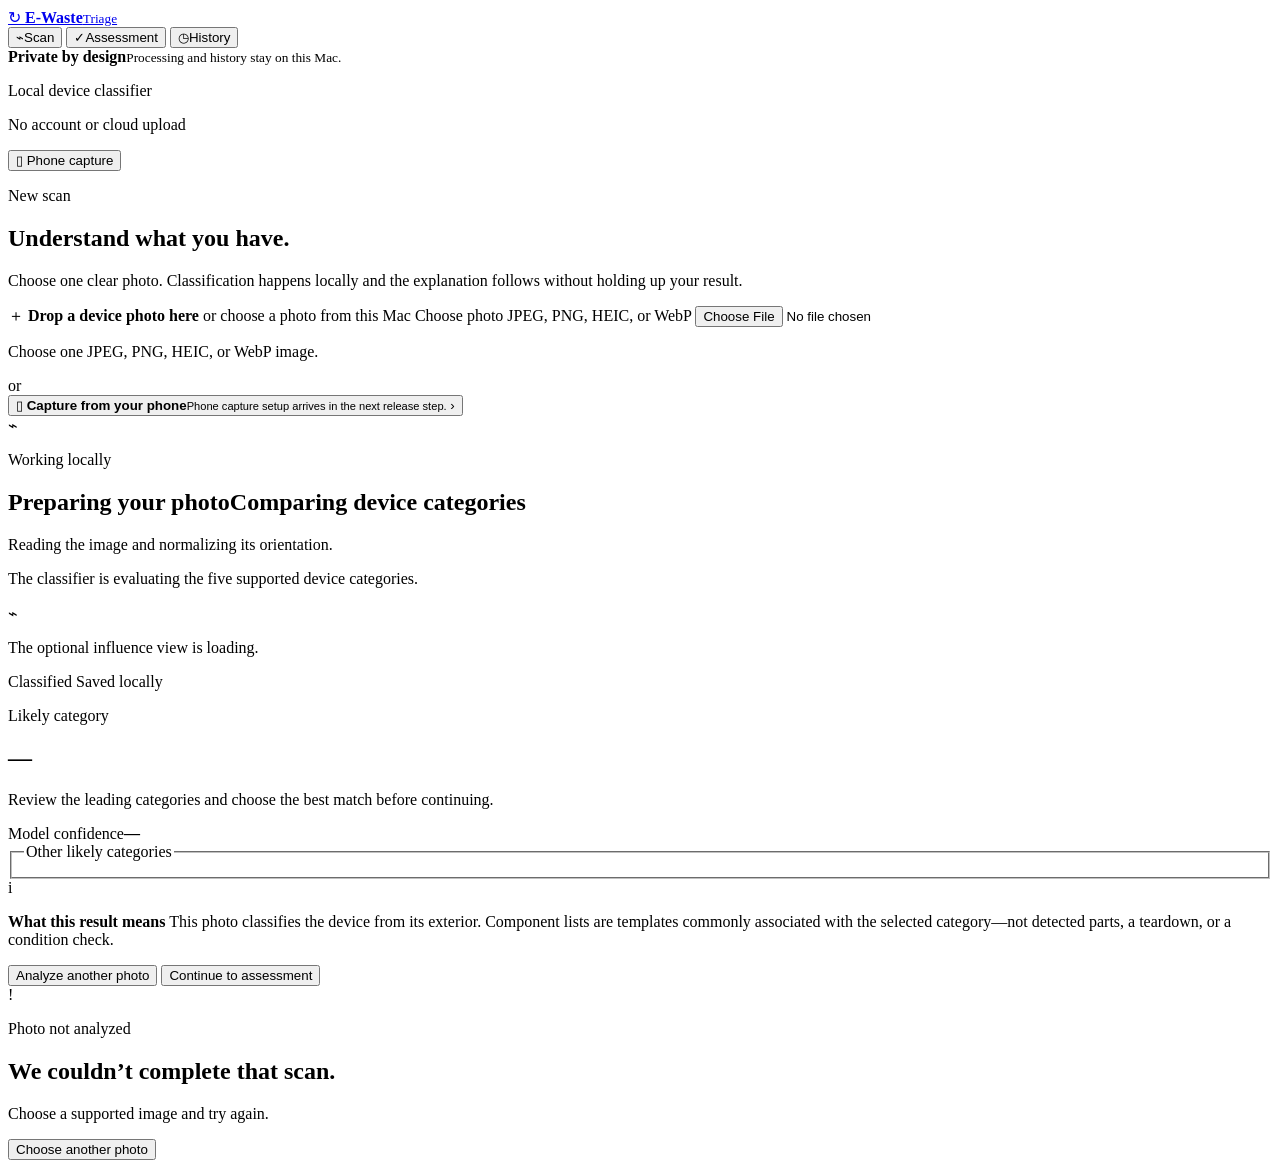
==== server/static/index.html @ acabe147 "fix: harden component assessment lifecycle flow" ====
<!doctype html>
<html lang="en" data-state="empty">
<head>
  <meta charset="utf-8">
  <meta name="viewport" content="width=device-width, initial-scale=1">
  <meta name="color-scheme" content="light dark">
  <title>E-Waste Triage</title>
  <link rel="stylesheet" href="/static/app.css">
  <script src="/static/app.js" defer></script>
</head>
<body>
  <div class="app-shell">
    <aside class="sidebar" aria-label="Application sidebar">
      <a class="brand" href="#scan" data-view-link="scan" aria-label="E-Waste Triage home">
        <span class="brand-mark" aria-hidden="true">↻</span>
        <span><strong>E-Waste</strong><small>Triage</small></span>
      </a>

      <nav class="primary-nav" aria-label="Primary">
        <button class="nav-item is-selected" type="button" data-view-link="scan" aria-current="page">
          <span class="nav-icon" aria-hidden="true">⌁</span><span>Scan</span>
        </button>
        <button class="nav-item" type="button" data-view-link="assessment">
          <span class="nav-icon" aria-hidden="true">✓</span><span>Assessment</span>
        </button>
        <button class="nav-item" type="button" data-view-link="history">
          <span class="nav-icon" aria-hidden="true">◷</span><span>History</span>
        </button>
      </nav>

      <div class="privacy-note">
        <span class="privacy-dot" aria-hidden="true"></span>
        <span><strong>Private by design</strong><small>Processing and history stay on this Mac.</small></span>
      </div>
    </aside>

    <main class="workspace">
      <header class="topbar">
        <div>
          <p class="eyebrow">Local device classifier</p>
          <p class="topbar-note">No account or cloud upload</p>
        </div>
        <button class="quiet-button phone-button" type="button" id="phone-capture">
          <span aria-hidden="true">▯</span> Phone capture
        </button>
      </header>

      <section class="view scan-view" id="scan-view" aria-labelledby="scan-title">
        <div class="view-heading">
          <div>
            <p class="eyebrow">New scan</p>
            <h1 id="scan-title">Understand what you have.</h1>
            <p>Choose one clear photo. Classification happens locally and the explanation follows without holding up your result.</p>
          </div>
        </div>

        <div class="state-frame" id="state-frame">
          <section class="state-panel empty-panel" aria-labelledby="import-title">
            <label class="drop-target" id="drop-target" for="photo-input" role="button" tabindex="0">
              <span class="drop-illustration" aria-hidden="true"><span>＋</span></span>
              <span class="drop-copy">
                <strong id="import-title">Drop a device photo here</strong>
                <span>or choose a photo from this Mac</span>
              </span>
              <span class="primary-button" aria-hidden="true">Choose photo</span>
              <span class="format-note">JPEG, PNG, HEIC, or WebP</span>
            </label>
            <input class="visually-hidden" id="photo-input" type="file"
                   accept=".jpg,.jpeg,.png,.webp,.heic,.heif,image/jpeg,image/png,image/webp,image/heic,image/heif"
                   tabindex="-1" aria-hidden="true" aria-describedby="photo-help">
            <p class="sr-only" id="photo-help">Choose one JPEG, PNG, HEIC, or WebP image.</p>

            <div class="import-divider" aria-hidden="true"><span>or</span></div>
            <button class="phone-card" type="button" data-phone-action>
              <span class="phone-card-icon" aria-hidden="true">▯</span>
              <span><strong>Capture from your phone</strong><small>Phone capture setup arrives in the next release step.</small></span>
              <span aria-hidden="true">›</span>
            </button>
          </section>

          <section class="state-panel progress-panel" aria-labelledby="progress-title">
            <div class="progress-preview">
              <img id="progress-image" alt="Selected device preview" hidden>
              <div class="preview-placeholder" id="preview-placeholder" aria-hidden="true">⌁</div>
              <div class="scan-sheen" aria-hidden="true"></div>
            </div>
            <div class="progress-copy">
              <span class="working-mark" aria-hidden="true"><i></i><i></i><i></i></span>
              <p class="eyebrow">Working locally</p>
              <h2 id="progress-title"><span class="decoding-copy">Preparing your photo</span><span class="classifying-copy">Comparing device categories</span></h2>
              <p class="decoding-copy">Reading the image and normalizing its orientation.</p>
              <p class="classifying-copy">The classifier is evaluating the five supported device categories.</p>
            </div>
          </section>

          <section class="state-panel result-panel" aria-labelledby="result-category">
            <div class="result-grid">
              <div class="result-media result-stage stage-one">
                <div class="image-stage">
                  <img id="result-image" alt="Device photo used for this result" hidden>
                  <div class="preview-placeholder" id="result-placeholder" aria-hidden="true">⌁</div>
                  <div class="influence-grid" id="influence-grid" hidden aria-hidden="true"></div>
                </div>
                <label class="toggle-row" id="influence-toggle-row" hidden>
                  <span><strong>Show model influence</strong><small>Highlights regions that influenced this result.</small></span>
                  <input id="influence-toggle" type="checkbox">
                  <span class="switch" aria-hidden="true"></span>
                </label>
                <p class="influence-copy" id="influence-copy">The optional influence view is loading.</p>
              </div>

              <div class="result-summary">
                <div class="result-stage stage-one">
                  <div class="result-kicker">
                    <span class="status-badge" id="result-badge">Classified</span>
                    <span class="scan-saved" id="scan-saved">Saved locally</span>
                  </div>
                  <p class="eyebrow" id="category-label">Likely category</p>
                  <h2 id="result-category">—</h2>
                  <p class="review-copy" id="review-copy">Review the leading categories and choose the best match before continuing.</p>
                </div>

                <div class="confidence-block result-stage stage-two">
                  <div class="confidence-line"><span id="confidence-label">Model confidence</span><strong id="confidence-number">—</strong></div>
                  <div class="confidence-track" aria-hidden="true"><span id="confidence-bar"></span></div>
                </div>

                <fieldset class="alternatives result-stage stage-three">
                  <legend>Other likely categories</legend>
                  <div id="alternatives-list"></div>
                  <p class="selection-note" id="selection-note" hidden>Your choice updates this review. Assessment editing becomes available in the next product step.</p>
                </fieldset>

                <section class="valuation result-stage stage-four" id="valuation" hidden aria-labelledby="valuation-title">
                  <p class="eyebrow" id="valuation-title">Optional material estimate</p>
                  <strong id="valuation-value"></strong>
                  <span id="valuation-range"></span>
                  <small id="valuation-detail"></small>
                </section>

                <p class="history-warning" id="history-warning" hidden></p>
              </div>
            </div>

            <div class="honesty-card result-stage stage-four">
              <span aria-hidden="true">i</span>
              <p><strong>What this result means</strong> This photo classifies the device from its exterior. Component lists are templates commonly associated with the selected category—not detected parts, a teardown, or a condition check.</p>
            </div>

            <div class="result-actions result-stage stage-four">
              <button class="quiet-button" type="button" id="analyze-another">Analyze another photo</button>
              <button class="primary-button" type="button" id="open-assessment">Continue to assessment</button>
            </div>
          </section>

          <section class="state-panel error-panel" aria-labelledby="error-title">
            <span class="error-icon" aria-hidden="true">!</span>
            <p class="eyebrow">Photo not analyzed</p>
            <h2 id="error-title">We couldn’t complete that scan.</h2>
            <p id="error-message">Choose a supported image and try again.</p>
            <button class="primary-button" type="button" id="try-again">Choose another photo</button>
          </section>
        </div>
      </section>

      <section class="view assessment-view" id="assessment-view" aria-labelledby="assessment-title" tabindex="-1" hidden>
        <div class="view-heading assessment-heading">
          <div>
            <p class="eyebrow">Item-specific review</p>
            <h1 id="assessment-title">Device assessment</h1>
            <p>Confirm what you know, then review sourced component ranges and conservative next steps.</p>
          </div>
          <button class="quiet-button" type="button" data-view-link="scan">Back to scan</button>
        </div>

        <div class="assessment-frame" id="assessment-frame"
             data-assessment-state="assessment-loading" aria-busy="false">
          <section class="assessment-loading-panel" aria-labelledby="assessment-loading-title">
            <span class="working-mark" aria-hidden="true"><i></i><i></i><i></i></span>
            <p class="eyebrow">Working locally</p>
            <h2 id="assessment-loading-title">Preparing the component assessment</h2>
            <p>Loading the saved category and its bundled reference snapshot.</p>
          </section>

          <form id="assessment-form" class="assessment-form">
            <div class="assessment-layout">
              <div class="assessment-editor">
                <section class="assessment-card assessment-identification assessment-reveal" aria-labelledby="identification-title">
                  <div class="assessment-card-heading">
                    <div>
                      <p class="eyebrow">Correct identification</p>
                      <h2 id="identification-title">Confirm the device category</h2>
                    </div>
                    <span class="assessment-lock" id="assessment-category-lock" hidden>Snapshot locked</span>
                  </div>
                  <label class="field-label" for="assessment-category">Confirmed category</label>
                  <select id="assessment-category" name="category" required></select>
                  <p class="field-help" id="assessment-category-help">You can correct this before the first assessment snapshot is saved.</p>
                </section>

                <section class="assessment-card assessment-reveal assessment-reveal-two" aria-labelledby="facts-title">
                  <div class="assessment-card-heading">
                    <div>
                      <p class="eyebrow">What you know</p>
                      <h2 id="facts-title">Device facts</h2>
                    </div>
                  </div>

                  <div class="fact-grid">
                    <fieldset class="range-field">
                      <legend>Approximate age</legend>
                      <div class="range-inputs">
                        <label><span>From</span><span class="input-with-unit"><input id="assessment-age-min" name="age_min" type="number" inputmode="numeric" min="0" max="1200" step="1"><small>months</small></span></label>
                        <label><span>To</span><span class="input-with-unit"><input id="assessment-age-max" name="age_max" type="number" inputmode="numeric" min="0" max="1200" step="1"><small>months</small></span></label>
                      </div>
                    </fieldset>

                    <fieldset class="range-field">
                      <legend>Battery or component cycles</legend>
                      <div class="range-inputs">
                        <label><span>From</span><span class="input-with-unit"><input id="assessment-cycles-min" name="cycle_min" type="number" inputmode="numeric" min="0" max="10000000" step="1"><small>cycles</small></span></label>
                        <label><span>To</span><span class="input-with-unit"><input id="assessment-cycles-max" name="cycle_max" type="number" inputmode="numeric" min="0" max="10000000" step="1"><small>cycles</small></span></label>
                      </div>
                    </fieldset>

                    <label class="assessment-field" for="assessment-usage">
                      <span>Usage intensity</span>
                      <select id="assessment-usage" name="usage">
                        <option value="unknown">Unknown</option>
                        <option value="light">Light</option>
                        <option value="moderate">Moderate</option>
                        <option value="heavy">Heavy</option>
                      </select>
                    </label>

                    <fieldset class="known-issues">
                      <legend>Known issues</legend>
                      <p>Record issues through visible condition and operating state so they can drive safety guidance.</p>
                      <div class="known-issue-fields">
                        <label for="assessment-condition"><span>Visible condition</span>
                          <select id="assessment-condition" name="condition">
                            <option value="unknown">Unknown</option>
                            <option value="no_visible_damage">No visible damage</option>
                            <option value="visible_wear">Visible wear</option>
                            <option value="damaged">Damaged</option>
                          </select>
                        </label>
                        <label for="assessment-operational"><span>Operating state</span>
                          <select id="assessment-operational" name="operational">
                            <option value="unknown">Unknown</option>
                            <option value="working">Working</option>
                            <option value="intermittent">Intermittent</option>
                            <option value="not_working">Not working</option>
                          </select>
                        </label>
                      </div>
                    </fieldset>
                  </div>
                </section>

                <section class="assessment-card assessment-evidence assessment-reveal assessment-reveal-three" aria-labelledby="evidence-title">
                  <div class="assessment-card-heading">
                    <div>
                      <p class="eyebrow">Provenance</p>
                      <h2 id="evidence-title">Evidence used</h2>
                    </div>
                  </div>
                  <dl id="assessment-evidence-list"></dl>
                  <p class="evidence-disclaimer">The classifier supplies the category only. Its confidence is not component-health evidence.</p>
                </section>

                <p class="assessment-save-feedback" id="assessment-save-feedback"
                   role="alert" aria-atomic="true" tabindex="-1" hidden></p>
                <div class="assessment-save-row assessment-reveal assessment-reveal-four">
                  <p id="assessment-save-note">Changes apply only to this saved item, never the category standard.</p>
                  <button class="primary-button" id="save-assessment" type="submit" data-submit>Save and recalculate</button>
                </div>
              </div>

              <div class="assessment-results">
                <section class="assessment-overall assessment-reveal" aria-labelledby="overall-title">
                  <p class="eyebrow">Supported component range</p>
                  <div class="assessment-overall-line">
                    <h2 id="overall-title">Lifecycle estimate</h2>
                    <strong id="assessment-overall-range">Unknown</strong>
                  </div>
                  <div class="assessment-meter" aria-hidden="true"><span id="assessment-meter-fill"></span></div>
                  <p id="assessment-overall-detail">Add the requested item facts to calculate any range supported by the bundled references.</p>
                  <p class="estimate-honesty">This is an explainable estimate, not a measured health reading.</p>
                </section>

                <section class="assessment-safety assessment-reveal assessment-reveal-two" id="assessment-safety" aria-labelledby="safety-title">
                  <div class="assessment-card-heading">
                    <div>
                      <p class="eyebrow">Safety first</p>
                      <h2 id="safety-title">Handling guidance</h2>
                    </div>
                  </div>
                  <div id="assessment-safety-list">
                    <p>Safety guidance appears here before reuse recommendations.</p>
                  </div>
                </section>

                <section class="component-section assessment-reveal assessment-reveal-three" aria-labelledby="components-title">
                  <div class="component-heading">
                    <div>
                      <p class="eyebrow">Category-based inventory</p>
                      <h2 id="components-title">Components and next steps</h2>
                    </div>
                    <span id="assessment-template-version">Revision —</span>
                  </div>
                  <p class="inventory-honesty">These components are commonly associated with this category. They were not detected in the photo.</p>
                  <div class="component-list" id="assessment-components" aria-live="off"></div>
                </section>
              </div>
            </div>
          </form>

          <section class="assessment-error-panel" aria-labelledby="assessment-error-title">
            <span class="error-icon" aria-hidden="true">!</span>
            <p class="eyebrow">Assessment unavailable</p>
            <h2 id="assessment-error-title">We couldn’t load this assessment.</h2>
            <p id="assessment-error-message">Return to Scan and choose a saved result.</p>
            <div class="assessment-error-actions">
              <button class="quiet-button" type="button" data-view-link="scan">Back to scan</button>
              <button class="primary-button" type="button" id="retry-assessment">Try again</button>
            </div>
          </section>
        </div>
      </section>

      <section class="view history-view" id="history-view" aria-labelledby="history-title" hidden>
        <div class="view-heading history-heading">
          <div>
            <p class="eyebrow">On this Mac</p>
            <h1 id="history-title">Scan history</h1>
            <p>Classification records are stored locally. Original photos are not retained unless you explicitly choose to keep them.</p>
          </div>
          <button class="danger-button" type="button" id="clear-history">Clear history</button>
        </div>
        <div class="history-surface">
          <div class="history-undo" id="history-undo" role="status" hidden>
            <span id="history-undo-message"></span>
            <button type="button" id="history-undo-button">Undo</button>
          </div>
          <ul class="history-list" id="history-list" aria-label="Saved scans"></ul>
          <div class="history-empty" id="history-empty">
            <span aria-hidden="true">◷</span>
            <h2>No scans yet</h2>
            <p>Completed scans will appear here on this Mac.</p>
            <button class="primary-button" type="button" data-view-link="scan">Start a scan</button>
          </div>
        </div>
      </section>

      <p class="live-region" id="live-status" role="status" aria-live="polite" aria-atomic="true"></p>
    </main>
  </div>

  <dialog class="placeholder-dialog" id="phone-dialog" aria-labelledby="phone-dialog-title">
    <button class="dialog-close" type="button" data-close-dialog aria-label="Close">×</button>
    <span class="dialog-icon" aria-hidden="true">▯</span>
    <p class="eyebrow">Phone capture</p>
    <h2 id="phone-dialog-title">Capture handoff is coming next.</h2>
    <p>This entry point is ready for the temporary, same-network phone session. For now, transfer the photo to this Mac and choose it here.</p>
    <button class="primary-button" type="button" data-close-dialog>Got it</button>
  </dialog>

</body>
</html>
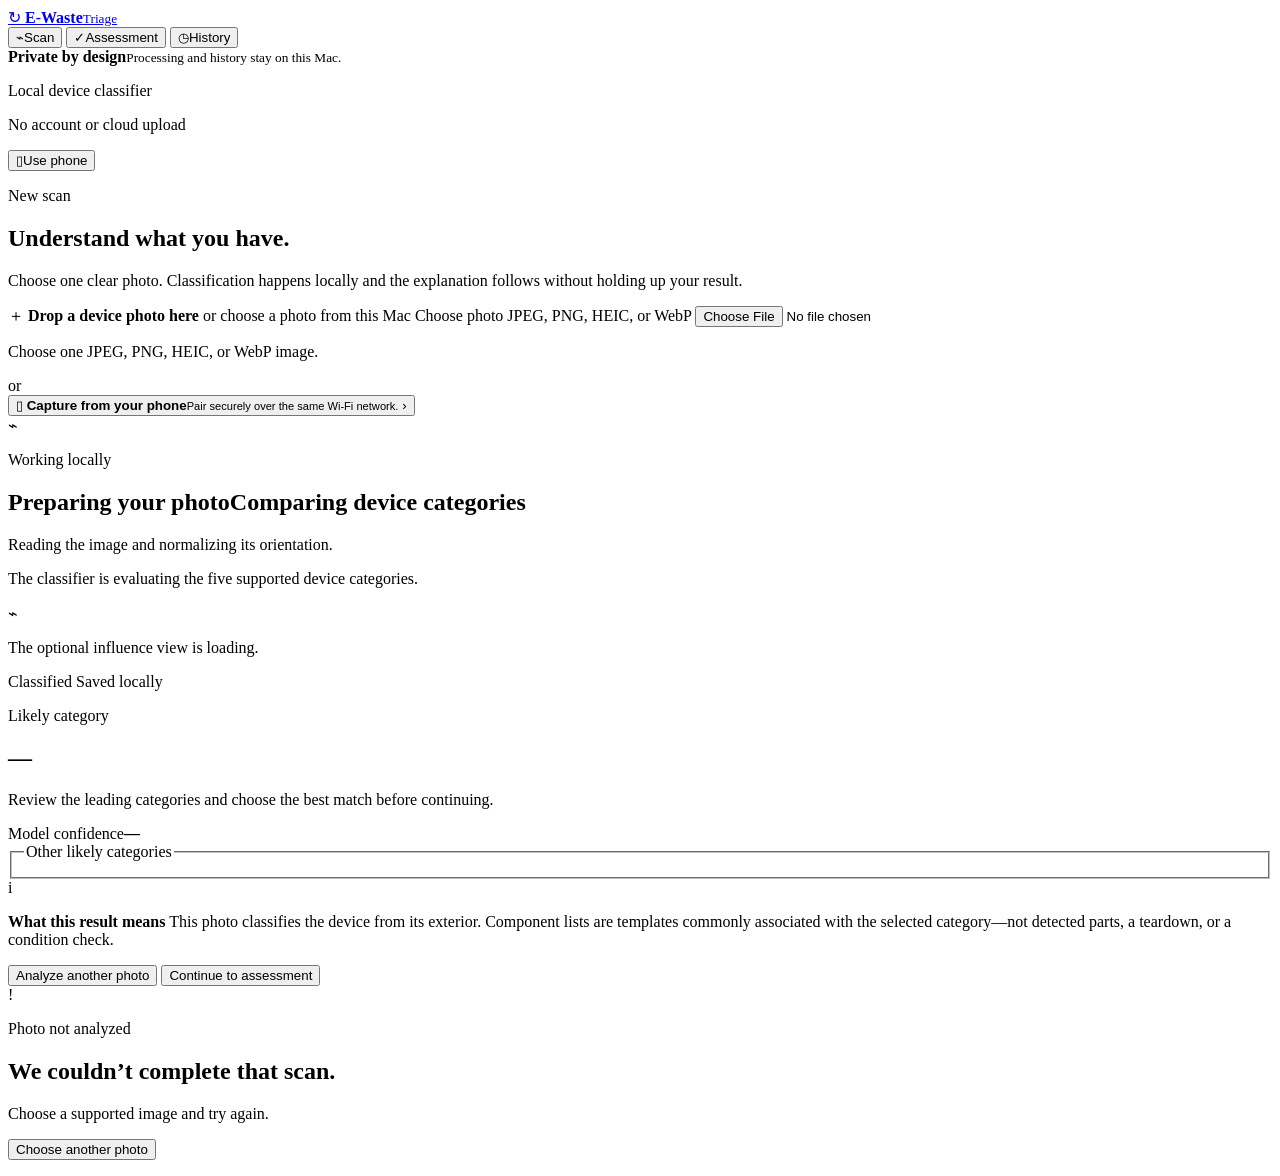
==== commit 8b2513b1: "feat: connect phone capture to desktop app" ====
--- a/server/static/index.html
+++ b/server/static/index.html
@@ -40,8 +40,8 @@
           <p class="eyebrow">Local device classifier</p>
           <p class="topbar-note">No account or cloud upload</p>
         </div>
-        <button class="quiet-button phone-button" type="button" id="phone-capture">
-          <span aria-hidden="true">▯</span> Phone capture
+        <button class="quiet-button phone-button" type="button" id="phone-capture" aria-label="Use phone">
+          <span aria-hidden="true">▯</span><span class="phone-button-label">Use phone</span>
         </button>
       </header>
 
@@ -73,7 +73,7 @@
             <div class="import-divider" aria-hidden="true"><span>or</span></div>
             <button class="phone-card" type="button" data-phone-action>
               <span class="phone-card-icon" aria-hidden="true">▯</span>
-              <span><strong>Capture from your phone</strong><small>Phone capture setup arrives in the next release step.</small></span>
+              <span><strong>Capture from your phone</strong><small>Pair securely over the same Wi-Fi network.</small></span>
               <span aria-hidden="true">›</span>
             </button>
           </section>
@@ -357,13 +357,82 @@
     </main>
   </div>
 
-  <dialog class="placeholder-dialog" id="phone-dialog" aria-labelledby="phone-dialog-title">
-    <button class="dialog-close" type="button" data-close-dialog aria-label="Close">×</button>
-    <span class="dialog-icon" aria-hidden="true">▯</span>
-    <p class="eyebrow">Phone capture</p>
-    <h2 id="phone-dialog-title">Capture handoff is coming next.</h2>
-    <p>This entry point is ready for the temporary, same-network phone session. For now, transfer the photo to this Mac and choose it here.</p>
-    <button class="primary-button" type="button" data-close-dialog>Got it</button>
+  <dialog class="phone-dialog" id="phone-dialog" aria-labelledby="phone-dialog-title"
+          aria-describedby="phone-dialog-description" data-phone-state="idle">
+    <div class="phone-dialog-shell">
+      <button class="dialog-close" type="button" data-close-phone aria-label="Close phone capture">×</button>
+
+      <header class="phone-dialog-header">
+        <span class="dialog-icon" aria-hidden="true">▯</span>
+        <div>
+          <p class="eyebrow">Private phone handoff</p>
+          <h2 id="phone-dialog-title">Take the photo on your phone.</h2>
+          <p id="phone-dialog-description">Your Mac opens a temporary connection on this Wi-Fi network. It closes when you stop, leave, or the timer expires.</p>
+        </div>
+      </header>
+
+      <section class="phone-starting phone-state-panel" aria-label="Starting phone capture">
+        <span class="phone-orbit" aria-hidden="true"><i></i><i></i><i></i></span>
+        <div>
+          <strong>Opening a private handoff</strong>
+          <p>Preparing a one-time address on your local network…</p>
+        </div>
+      </section>
+
+      <section class="phone-ready phone-state-panel" aria-label="Phone capture ready">
+        <div class="phone-pairing-grid">
+          <div class="phone-qr-card phone-pairing-reveal">
+            <img id="phone-qr" alt="QR code for this temporary phone capture session">
+            <span>Scan with your phone camera</span>
+          </div>
+
+          <div class="phone-pairing-steps">
+            <div class="phone-pairing-reveal">
+              <span class="phone-step-number" aria-hidden="true">1</span>
+              <p><strong>Scan the QR code</strong><small>Keep this Mac and your phone on the same Wi-Fi network.</small></p>
+            </div>
+            <div class="phone-pairing-reveal">
+              <span class="phone-step-number" aria-hidden="true">2</span>
+              <p><strong>Enter this pairing code</strong><small>The code confirms that you can see this Mac.</small></p>
+            </div>
+            <output class="phone-pairing-code phone-pairing-reveal" id="phone-pairing-code"
+                    aria-label="Six-digit pairing code">—— —— ——</output>
+          </div>
+        </div>
+
+        <div class="phone-session-strip phone-pairing-reveal">
+          <div class="phone-countdown-ring" style="--phone-progress: 1" aria-hidden="true"></div>
+          <div>
+            <strong>Waiting for one photo</strong>
+            <p>Session closes in <time id="phone-countdown" datetime="PT10M">10:00</time>. Valid phone activity refreshes the timer.</p>
+          </div>
+          <span class="phone-private-badge"><i aria-hidden="true"></i> Local only</span>
+        </div>
+      </section>
+
+      <section class="phone-error-state phone-state-panel" role="alert">
+        <span class="error-icon" aria-hidden="true">!</span>
+        <div>
+          <strong id="phone-error-title">Phone capture unavailable</strong>
+          <p id="phone-error-message">Check that both devices are on the same Wi-Fi network, then try again.</p>
+        </div>
+      </section>
+
+      <section class="phone-incoming-result" id="phone-incoming-result" aria-live="polite" aria-atomic="true">
+        <span class="phone-result-check" aria-hidden="true">✓</span>
+        <div>
+          <p class="eyebrow">Photo received</p>
+          <strong id="phone-incoming-category">Result ready</strong>
+          <small>The classification is saved locally and ready to review.</small>
+        </div>
+      </section>
+
+      <footer class="phone-dialog-actions">
+        <button class="quiet-button" id="phone-stop" type="button">Stop phone capture</button>
+        <button class="primary-button" id="phone-retry" type="button">Try again</button>
+        <button class="primary-button" id="phone-view-result" type="button">View result</button>
+      </footer>
+    </div>
   </dialog>
 
 </body>
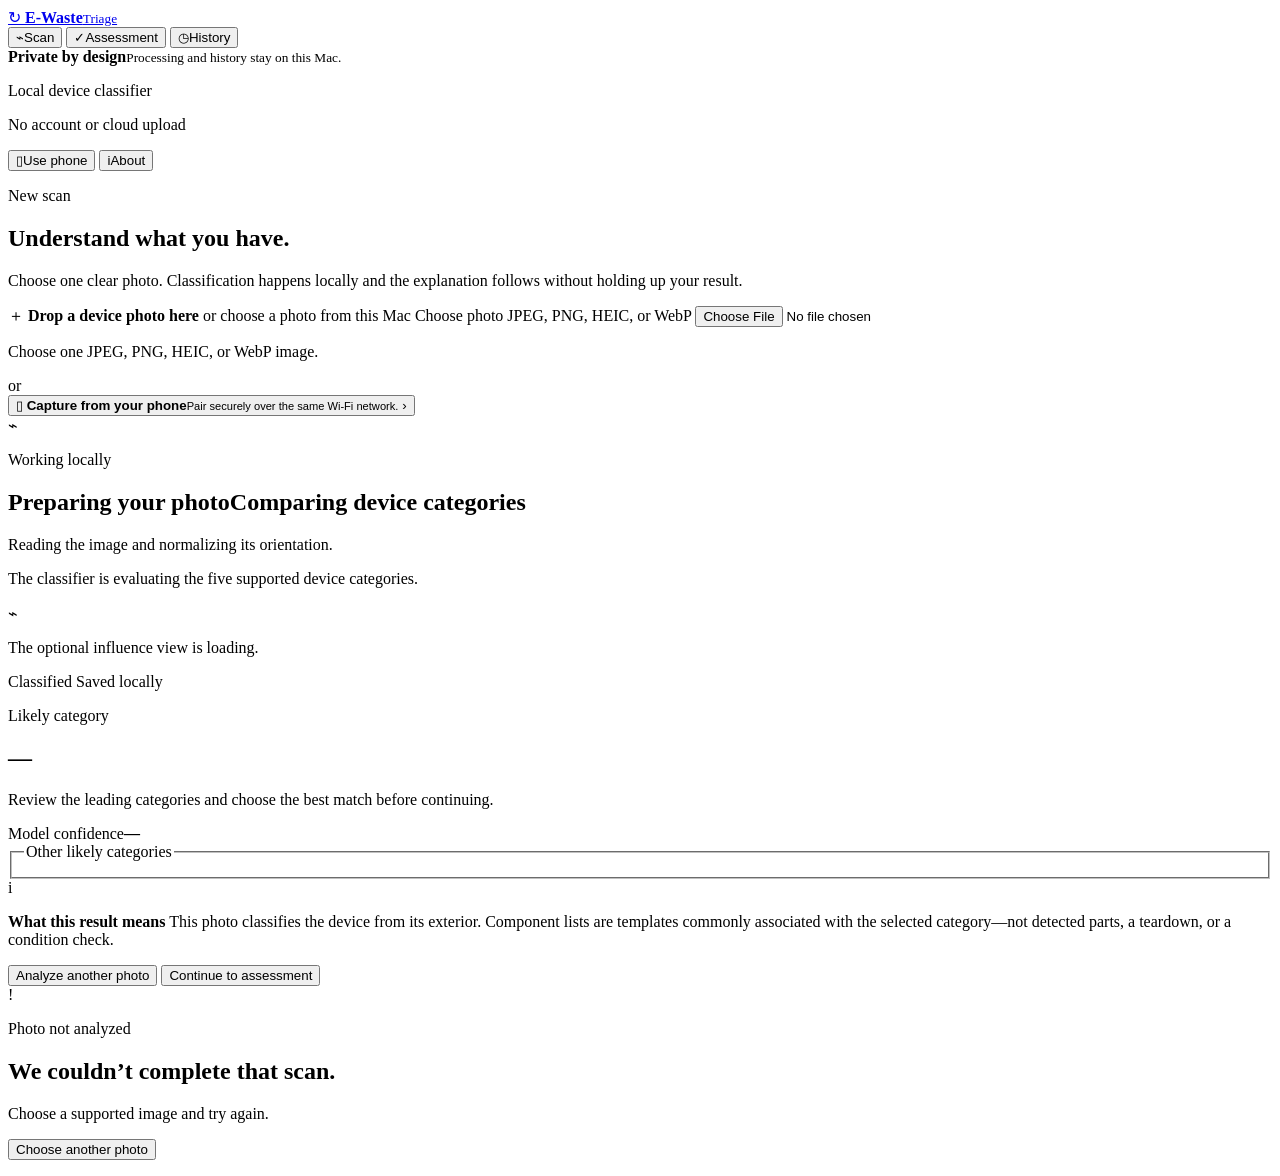
==== commit 66ef1165: "feat: add validated release about dialog" ====
--- a/server/static/index.html
+++ b/server/static/index.html
@@ -42,6 +42,9 @@
         </div>
         <button class="quiet-button phone-button" type="button" id="phone-capture" aria-label="Use phone">
           <span aria-hidden="true">▯</span><span class="phone-button-label">Use phone</span>
+        </button>
+        <button class="quiet-button about-button" type="button" id="open-release-about">
+          <span aria-hidden="true">i</span><span>About</span>
         </button>
       </header>
 
@@ -254,6 +257,19 @@
                           </select>
                         </label>
                       </div>
+                      <div class="known-issue-checks" aria-describedby="known-issues-help">
+                        <label><input id="assessment-issue-overheating" name="issue_overheating" type="checkbox" value="true"> <span>Overheating</span></label>
+                        <label><input id="assessment-issue-odor" name="issue_odor" type="checkbox" value="true"> <span>Unusual odor</span></label>
+                        <label><input id="assessment-issue-swelling" name="issue_swelling_or_battery_damage" type="checkbox" value="true"> <span>Swelling or battery damage</span></label>
+                        <label><input id="assessment-issue-recall" name="issue_recall" type="checkbox" value="true"> <span>Known recall</span></label>
+                      </div>
+                      <p class="field-help" id="known-issues-help">Reported safety issues trigger specialist guidance for safety-sensitive components.</p>
+                      <label class="known-issue-notes" for="assessment-issue-notes">
+                        <span>Other observed issue (optional)</span>
+                        <textarea id="assessment-issue-notes" name="issue_notes" rows="3"
+                                  data-max-code-points="500" aria-describedby="known-issue-notes-help"></textarea>
+                        <small id="known-issue-notes-help">Up to 500 characters.</small>
+                      </label>
                     </fieldset>
                   </div>
                 </section>
@@ -296,7 +312,7 @@
                       <h2 id="safety-title">Handling guidance</h2>
                     </div>
                   </div>
-                  <div id="assessment-safety-list">
+                  <div id="assessment-safety-list" aria-live="polite" aria-atomic="false">
                     <p>Safety guidance appears here before reuse recommendations.</p>
                   </div>
                 </section>
@@ -435,5 +451,33 @@
     </div>
   </dialog>
 
+  <dialog class="release-about-dialog" id="release-about-dialog"
+          aria-labelledby="release-about-title" aria-describedby="release-about-description"
+          data-release-state="idle">
+    <div class="release-about-shell">
+      <button class="dialog-close" type="button" id="release-about-close" aria-label="Close About">×</button>
+      <header class="release-about-header">
+        <span class="dialog-icon" aria-hidden="true">i</span>
+        <div>
+          <p class="eyebrow">E-Waste Triage</p>
+          <h2 id="release-about-title">Release information</h2>
+          <p id="release-about-description">This local product identity is verified from the bundled release record.</p>
+        </div>
+      </header>
+      <p class="release-about-status" id="release-about-status" role="status" aria-live="polite" aria-atomic="true">Open About to load release information.</p>
+      <dl class="release-about-details" aria-label="Validated release details">
+        <div><dt>App version</dt><dd><output id="release-app-version">—</output></dd></div>
+        <div><dt>Source revision</dt><dd><output id="release-source-revision">—</output></dd></div>
+        <div><dt>Model SHA-256</dt><dd><output id="release-model-sha256">—</output></dd></div>
+        <div><dt>Component database SHA-256</dt><dd><output id="release-component-sha256">—</output></dd></div>
+        <div><dt>Component database version</dt><dd><output id="release-component-version">—</output></dd></div>
+      </dl>
+      <div class="release-about-actions">
+        <button class="quiet-button" type="button" id="release-about-close-secondary">Close</button>
+        <button class="primary-button" type="button" id="retry-release-about">Try again</button>
+      </div>
+    </div>
+  </dialog>
+
 </body>
 </html>
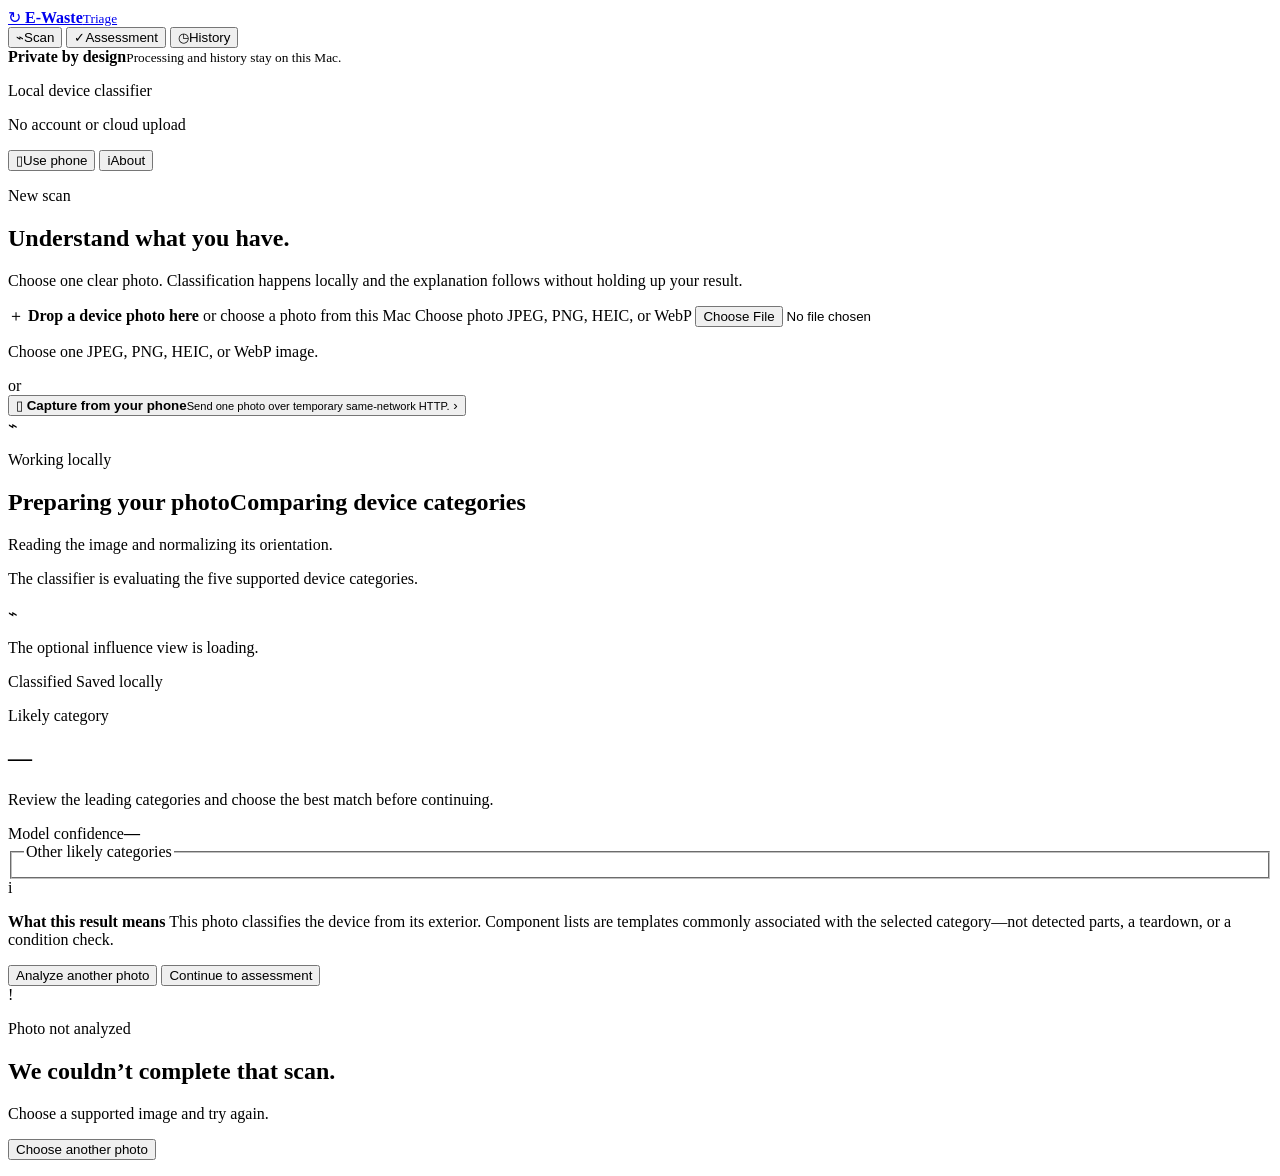
==== commit e7de4dde: "fix: harden final release acceptance" ====
--- a/server/static/index.html
+++ b/server/static/index.html
@@ -76,7 +76,7 @@
             <div class="import-divider" aria-hidden="true"><span>or</span></div>
             <button class="phone-card" type="button" data-phone-action>
               <span class="phone-card-icon" aria-hidden="true">▯</span>
-              <span><strong>Capture from your phone</strong><small>Pair securely over the same Wi-Fi network.</small></span>
+              <span><strong>Capture from your phone</strong><small>Send one photo over temporary same-network HTTP.</small></span>
               <span aria-hidden="true">›</span>
             </button>
           </section>
@@ -381,16 +381,16 @@
       <header class="phone-dialog-header">
         <span class="dialog-icon" aria-hidden="true">▯</span>
         <div>
-          <p class="eyebrow">Private phone handoff</p>
+          <p class="eyebrow">Temporary phone handoff</p>
           <h2 id="phone-dialog-title">Take the photo on your phone.</h2>
-          <p id="phone-dialog-description">Your Mac opens a temporary connection on this Wi-Fi network. It closes when you stop, leave, or the timer expires.</p>
+          <p id="phone-dialog-description">Your Mac opens a temporary same-network HTTP connection. It is not TLS-encrypted; access is protected by a memory-only capability URL and six-digit code. The listener closes when you stop, leave, or the timer expires.</p>
         </div>
       </header>
 
       <section class="phone-starting phone-state-panel" aria-label="Starting phone capture">
         <span class="phone-orbit" aria-hidden="true"><i></i><i></i><i></i></span>
         <div>
-          <strong>Opening a private handoff</strong>
+          <strong>Opening a temporary handoff</strong>
           <p>Preparing a one-time address on your local network…</p>
         </div>
       </section>
@@ -422,7 +422,7 @@
             <strong>Waiting for one photo</strong>
             <p>Session closes in <time id="phone-countdown" datetime="PT10M">10:00</time>. Valid phone activity refreshes the timer.</p>
           </div>
-          <span class="phone-private-badge"><i aria-hidden="true"></i> Local only</span>
+          <span class="phone-private-badge"><i aria-hidden="true"></i> Local HTTP</span>
         </div>
       </section>
 
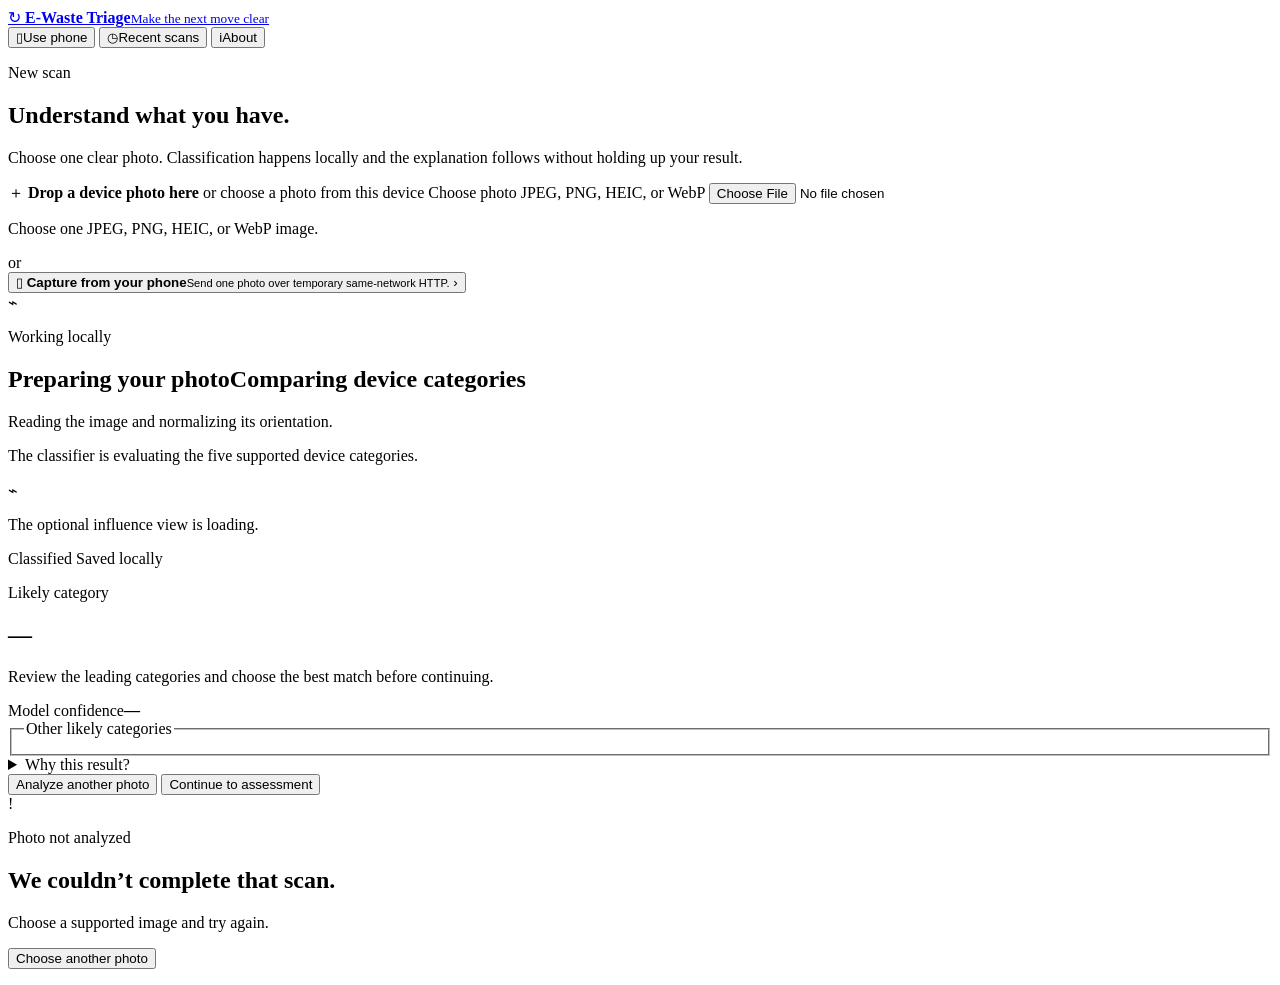
==== commit 7b2d0542: "feat: focus desktop scan experience" ====
--- a/server/static/index.html
+++ b/server/static/index.html
@@ -9,43 +9,24 @@
   <script src="/static/app.js" defer></script>
 </head>
 <body>
-  <div class="app-shell">
-    <aside class="sidebar" aria-label="Application sidebar">
-      <a class="brand" href="#scan" data-view-link="scan" aria-label="E-Waste Triage home">
-        <span class="brand-mark" aria-hidden="true">↻</span>
-        <span><strong>E-Waste</strong><small>Triage</small></span>
-      </a>
-
-      <nav class="primary-nav" aria-label="Primary">
-        <button class="nav-item is-selected" type="button" data-view-link="scan" aria-current="page">
-          <span class="nav-icon" aria-hidden="true">⌁</span><span>Scan</span>
-        </button>
-        <button class="nav-item" type="button" data-view-link="assessment">
-          <span class="nav-icon" aria-hidden="true">✓</span><span>Assessment</span>
-        </button>
-        <button class="nav-item" type="button" data-view-link="history">
-          <span class="nav-icon" aria-hidden="true">◷</span><span>History</span>
-        </button>
-      </nav>
-
-      <div class="privacy-note">
-        <span class="privacy-dot" aria-hidden="true"></span>
-        <span><strong>Private by design</strong><small>Processing and history stay on this Mac.</small></span>
-      </div>
-    </aside>
-
+  <div class="app-shell focused-shell">
     <main class="workspace">
       <header class="topbar">
-        <div>
-          <p class="eyebrow">Local device classifier</p>
-          <p class="topbar-note">No account or cloud upload</p>
-        </div>
-        <button class="quiet-button phone-button" type="button" id="phone-capture" aria-label="Use phone">
-          <span aria-hidden="true">▯</span><span class="phone-button-label">Use phone</span>
-        </button>
-        <button class="quiet-button about-button" type="button" id="open-release-about">
-          <span aria-hidden="true">i</span><span>About</span>
-        </button>
+        <a class="brand" href="#scan" data-view-link="scan" aria-label="E-Waste Triage home">
+          <span class="brand-mark" aria-hidden="true">↻</span>
+          <span><strong>E-Waste Triage</strong><small>Make the next move clear</small></span>
+        </a>
+        <div class="topbar-actions">
+          <button class="quiet-button phone-button" type="button" id="phone-capture" aria-label="Use phone">
+            <span aria-hidden="true">▯</span><span class="phone-button-label">Use phone</span>
+          </button>
+          <button class="quiet-button" type="button" data-view-link="history">
+            <span aria-hidden="true">◷</span><span>Recent scans</span>
+          </button>
+          <button class="quiet-button about-button" type="button" id="open-release-about">
+            <span aria-hidden="true">i</span><span>About</span>
+          </button>
+        </div>
       </header>
 
       <section class="view scan-view" id="scan-view" aria-labelledby="scan-title">
@@ -63,7 +44,7 @@
               <span class="drop-illustration" aria-hidden="true"><span>＋</span></span>
               <span class="drop-copy">
                 <strong id="import-title">Drop a device photo here</strong>
-                <span>or choose a photo from this Mac</span>
+                <span>or choose a photo from this device</span>
               </span>
               <span class="primary-button" aria-hidden="true">Choose photo</span>
               <span class="format-note">JPEG, PNG, HEIC, or WebP</span>
@@ -145,10 +126,13 @@
               </div>
             </div>
 
-            <div class="honesty-card result-stage stage-four">
-              <span aria-hidden="true">i</span>
-              <p><strong>What this result means</strong> This photo classifies the device from its exterior. Component lists are templates commonly associated with the selected category—not detected parts, a teardown, or a condition check.</p>
-            </div>
+            <details class="result-evidence result-stage stage-four">
+              <summary>Why this result?</summary>
+              <div class="honesty-card" id="result-evidence-details">
+                <span aria-hidden="true">i</span>
+                <p><strong>What this result means</strong> This photo classifies the device from its exterior. Component lists are templates commonly associated with the selected category—not detected parts, a teardown, or a condition check.</p>
+              </div>
+            </details>
 
             <div class="result-actions result-stage stage-four">
               <button class="quiet-button" type="button" id="analyze-another">Analyze another photo</button>
@@ -348,22 +332,18 @@
       <section class="view history-view" id="history-view" aria-labelledby="history-title" hidden>
         <div class="view-heading history-heading">
           <div>
-            <p class="eyebrow">On this Mac</p>
-            <h1 id="history-title">Scan history</h1>
-            <p>Classification records are stored locally. Original photos are not retained unless you explicitly choose to keep them.</p>
+            <p class="eyebrow">Saved on this device</p>
+            <h1 id="history-title">Recent scans</h1>
+            <p>Your latest 20 results. Delete one scan or clear the list at any time.</p>
           </div>
           <button class="danger-button" type="button" id="clear-history">Clear history</button>
         </div>
         <div class="history-surface">
-          <div class="history-undo" id="history-undo" role="status" hidden>
-            <span id="history-undo-message"></span>
-            <button type="button" id="history-undo-button">Undo</button>
-          </div>
           <ul class="history-list" id="history-list" aria-label="Saved scans"></ul>
           <div class="history-empty" id="history-empty">
             <span aria-hidden="true">◷</span>
             <h2>No scans yet</h2>
-            <p>Completed scans will appear here on this Mac.</p>
+            <p>Completed scans will appear here on this device.</p>
             <button class="primary-button" type="button" data-view-link="scan">Start a scan</button>
           </div>
         </div>
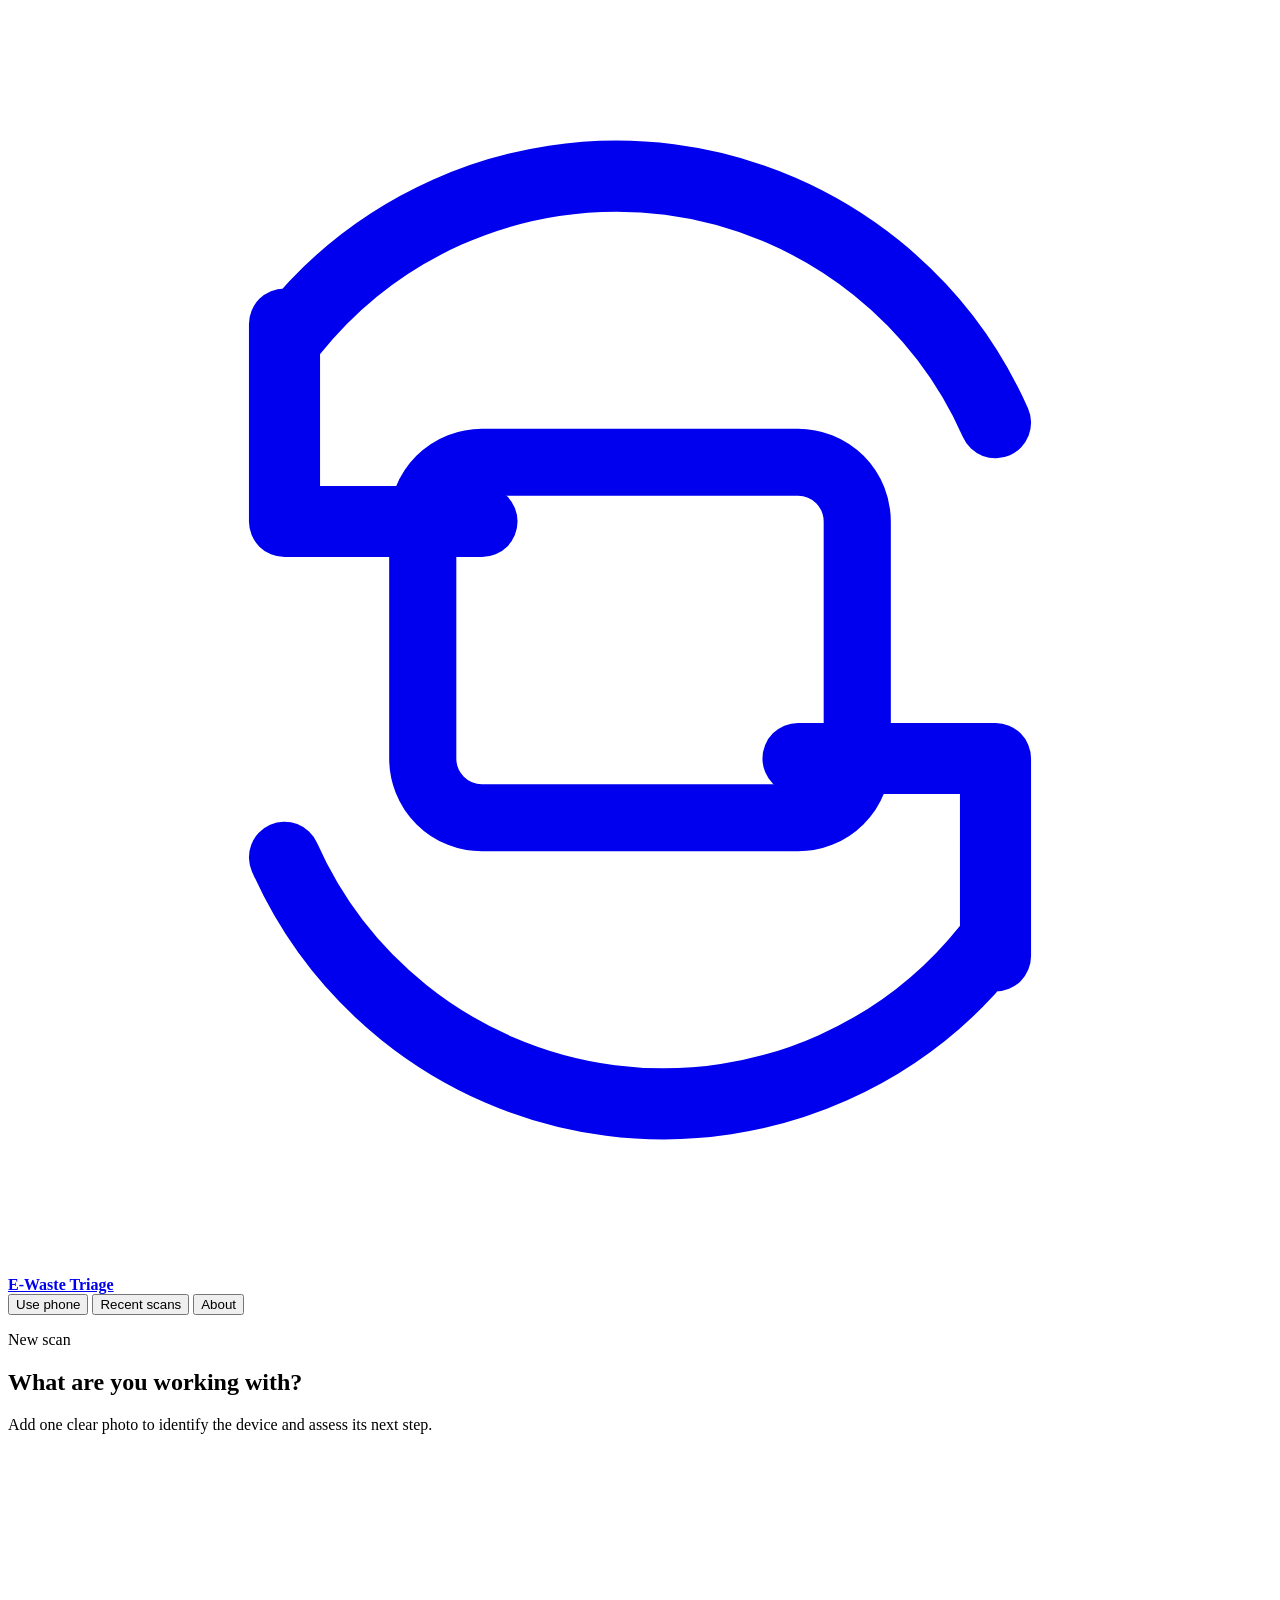
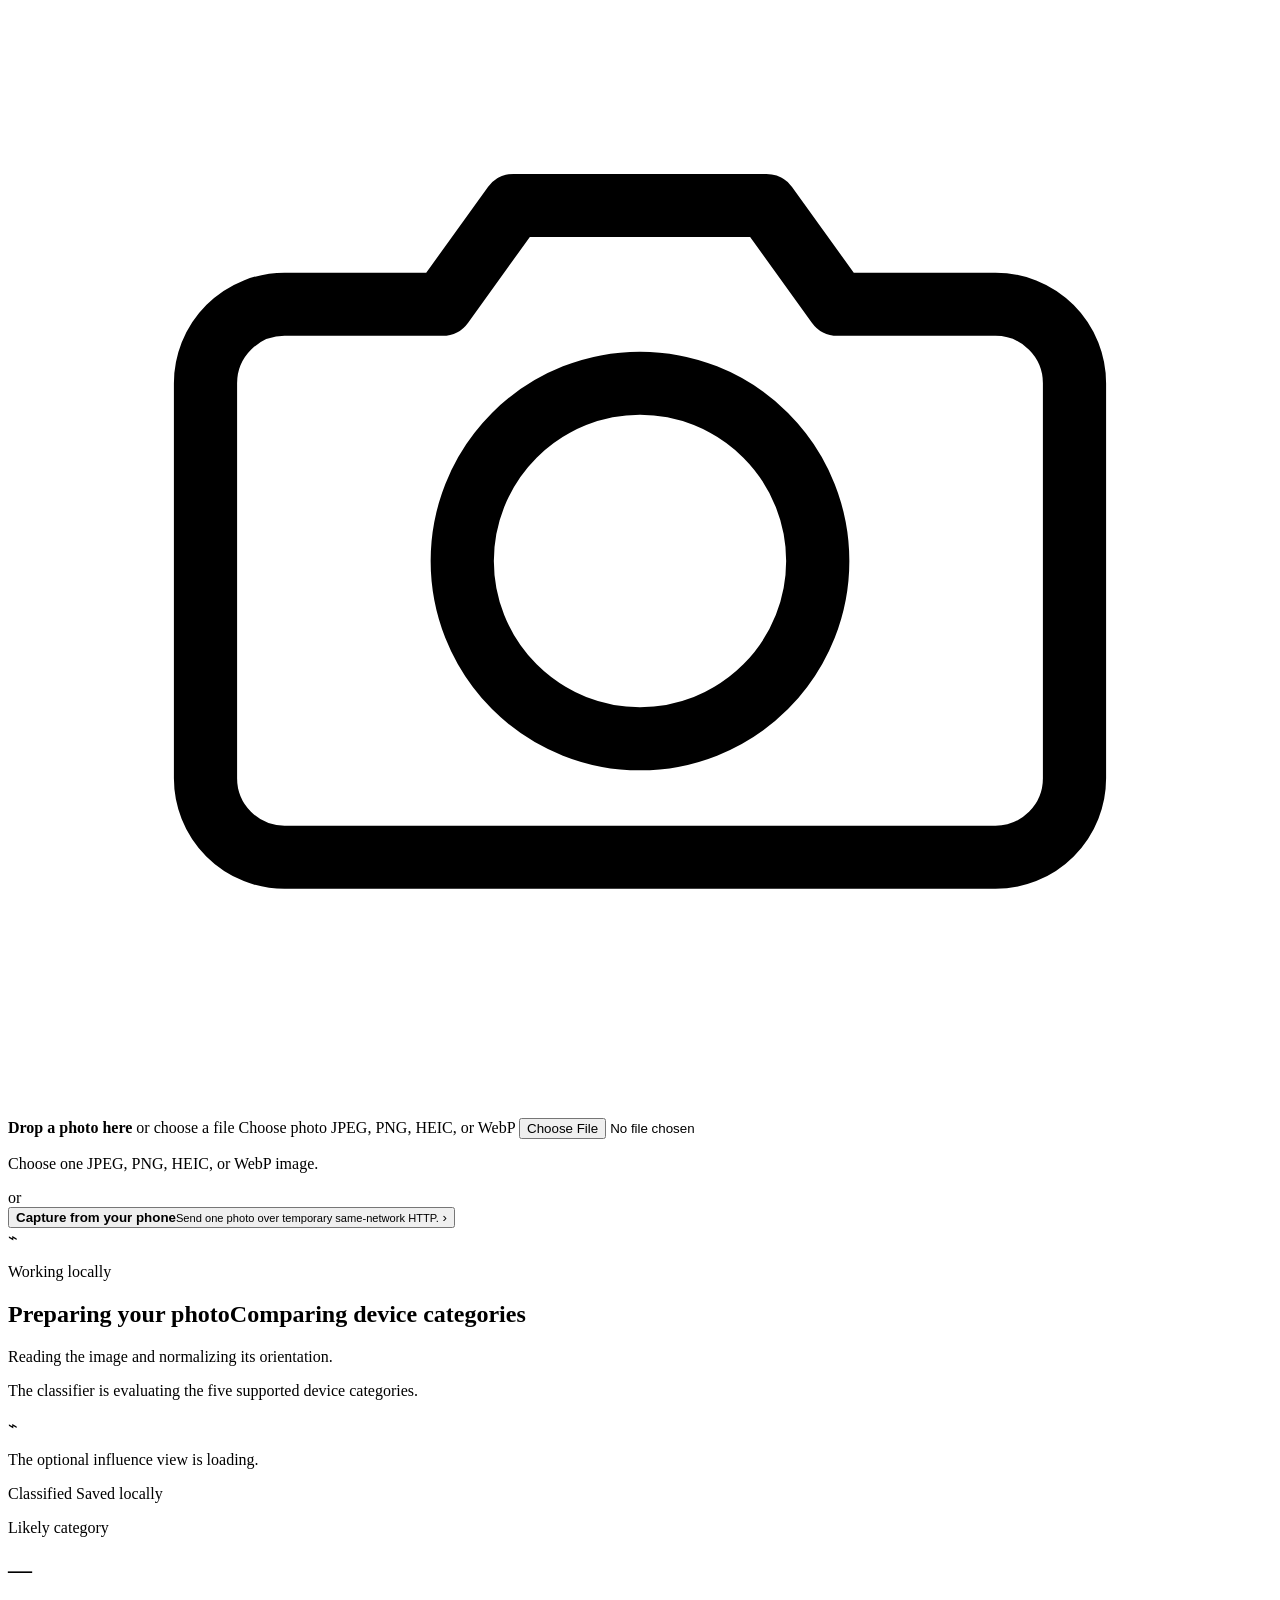
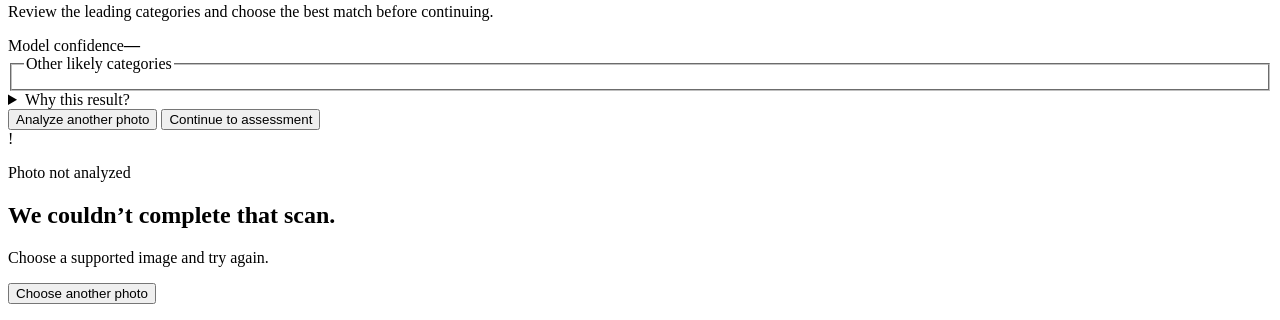
==== commit 8124d75f: "feat: apply monochrome minimalist interface" ====
--- a/server/static/index.html
+++ b/server/static/index.html
@@ -3,7 +3,7 @@
 <head>
   <meta charset="utf-8">
   <meta name="viewport" content="width=device-width, initial-scale=1">
-  <meta name="color-scheme" content="light dark">
+  <meta name="color-scheme" content="light">
   <title>E-Waste Triage</title>
   <link rel="stylesheet" href="/static/app.css">
   <script src="/static/app.js" defer></script>
@@ -13,18 +13,21 @@
     <main class="workspace">
       <header class="topbar">
         <a class="brand" href="#scan" data-view-link="scan" aria-label="E-Waste Triage home">
-          <span class="brand-mark" aria-hidden="true">↻</span>
-          <span><strong>E-Waste Triage</strong><small>Make the next move clear</small></span>
+          <svg class="product-mark brand-mark" viewBox="0 0 32 32" aria-hidden="true">
+            <path data-mark-part="loop" d="M25 10.5A10.5 10.5 0 0 0 7.2 8.2M7 8v5h5M7 21.5A10.5 10.5 0 0 0 24.8 23.8M25 24v-5h-5" fill="none" stroke="currentColor" stroke-width="1.8" stroke-linecap="round" stroke-linejoin="round"></path>
+            <path data-mark-part="core" d="M12 11.5h8a1.5 1.5 0 0 1 1.5 1.5v6a1.5 1.5 0 0 1-1.5 1.5h-8a1.5 1.5 0 0 1-1.5-1.5v-6a1.5 1.5 0 0 1 1.5-1.5Z" fill="none" stroke="currentColor" stroke-width="1.7"></path>
+          </svg>
+          <span><strong>E-Waste Triage</strong></span>
         </a>
         <div class="topbar-actions">
           <button class="quiet-button phone-button" type="button" id="phone-capture" aria-label="Use phone">
-            <span aria-hidden="true">▯</span><span class="phone-button-label">Use phone</span>
+            <span class="phone-button-label">Use phone</span>
           </button>
           <button class="quiet-button" type="button" data-view-link="history">
-            <span aria-hidden="true">◷</span><span>Recent scans</span>
+            <span>Recent scans</span>
           </button>
           <button class="quiet-button about-button" type="button" id="open-release-about">
-            <span aria-hidden="true">i</span><span>About</span>
+            <span>About</span>
           </button>
         </div>
       </header>
@@ -33,18 +36,23 @@
         <div class="view-heading">
           <div>
             <p class="eyebrow">New scan</p>
-            <h1 id="scan-title">Understand what you have.</h1>
-            <p>Choose one clear photo. Classification happens locally and the explanation follows without holding up your result.</p>
+            <h1 id="scan-title">What are you working with?</h1>
+            <p>Add one clear photo to identify the device and assess its next step.</p>
           </div>
         </div>
 
         <div class="state-frame" id="state-frame">
           <section class="state-panel empty-panel" aria-labelledby="import-title">
             <label class="drop-target" id="drop-target" for="photo-input" role="button" tabindex="0">
-              <span class="drop-illustration" aria-hidden="true"><span>＋</span></span>
+              <span class="drop-illustration" aria-hidden="true">
+                <svg class="upload-glyph" viewBox="0 0 32 32">
+                  <path d="M7 11.5h4l1.8-2.5h6.4l1.8 2.5h4a2 2 0 0 1 2 2v10a2 2 0 0 1-2 2H7a2 2 0 0 1-2-2v-10a2 2 0 0 1 2-2Z" fill="none" stroke="currentColor" stroke-width="1.6" stroke-linejoin="round"></path>
+                  <circle cx="16" cy="18" r="4.5" fill="none" stroke="currentColor" stroke-width="1.6"></circle>
+                </svg>
+              </span>
               <span class="drop-copy">
-                <strong id="import-title">Drop a device photo here</strong>
-                <span>or choose a photo from this device</span>
+                <strong id="import-title">Drop a photo here</strong>
+                <span>or choose a file</span>
               </span>
               <span class="primary-button" aria-hidden="true">Choose photo</span>
               <span class="format-note">JPEG, PNG, HEIC, or WebP</span>
@@ -56,7 +64,6 @@
 
             <div class="import-divider" aria-hidden="true"><span>or</span></div>
             <button class="phone-card" type="button" data-phone-action>
-              <span class="phone-card-icon" aria-hidden="true">▯</span>
               <span><strong>Capture from your phone</strong><small>Send one photo over temporary same-network HTTP.</small></span>
               <span aria-hidden="true">›</span>
             </button>
@@ -341,7 +348,6 @@
         <div class="history-surface">
           <ul class="history-list" id="history-list" aria-label="Saved scans"></ul>
           <div class="history-empty" id="history-empty">
-            <span aria-hidden="true">◷</span>
             <h2>No scans yet</h2>
             <p>Completed scans will appear here on this device.</p>
             <button class="primary-button" type="button" data-view-link="scan">Start a scan</button>
@@ -359,7 +365,6 @@
       <button class="dialog-close" type="button" data-close-phone aria-label="Close phone capture">×</button>
 
       <header class="phone-dialog-header">
-        <span class="dialog-icon" aria-hidden="true">▯</span>
         <div>
           <p class="eyebrow">Temporary phone handoff</p>
           <h2 id="phone-dialog-title">Take the photo on your phone.</h2>
